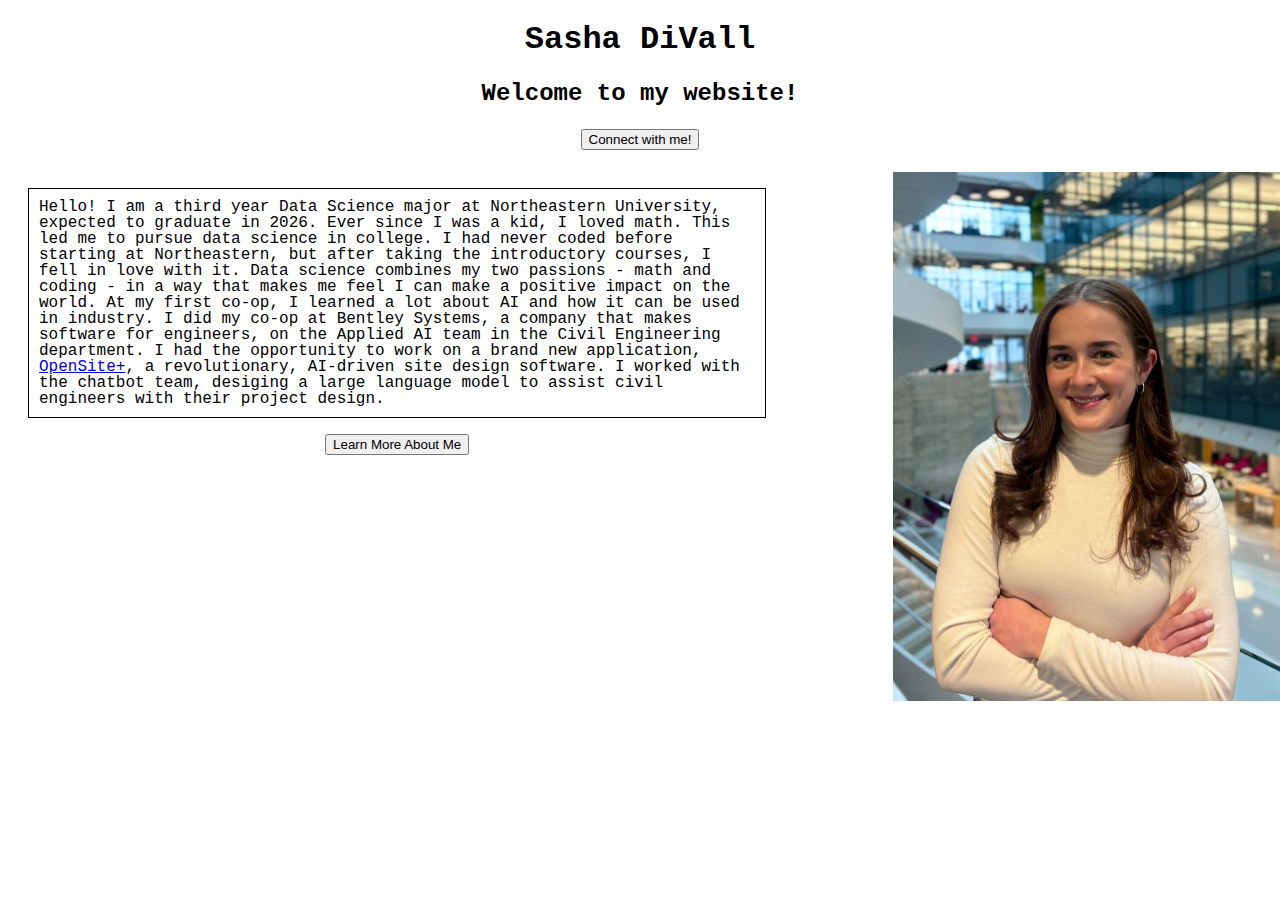
==== docs/index.html @ 65db295f "renaming" ====
<!DOCTYPE html>
<html lang="en">
<head>
    <meta charset="UTF-8">
    <meta name="viewport" content="width=device-width, initial-scale=1.0">
    <title>Sasha DiVall</title> 
    <link rel="stylesheet" href="style.css">
</head>
<body class="header">
    <h1>Sasha DiVall</h1>
    <h2>Welcome to my website!</h2>
    <h5>
        <button id="contact">Connect with me!</button>
        <script>
            const connectButton = document.getElementById("contact");
            connectButton.addEventListener('click', function () {
                window.location.href = "contact.html";
            });
        </script>
    </h5>
    <div style="float: right; width: 30%; box-sizing: border-box; padding-right: 20px">
        <img src="me.jpeg" alt="sasha" width="400">
    </div>
    <div style="float: left; width: 60%; box-sizing: border-box; padding-left: 20px">
        <p class="description">
            Hello! I am a third year Data Science major at Northeastern University, expected to graduate in 2026.
            Ever since I was a kid, I loved math. This led me to pursue data science in college. I had never coded
            before starting at Northeastern, but after taking the introductory courses, I fell in love with it. Data 
            science combines my two passions - math and coding - in a way that makes me feel I can make a positive
            impact on the world.
            At my first co-op, I learned a lot about AI and how it can be used in industry. I did my co-op at Bentley Systems, 
            a company that makes software for engineers, on the Applied AI team in the Civil Engineering department. I had the 
            opportunity to work on a brand new application, <a href="https://www.bentley.com/software/opensite-plus/#features">OpenSite+</a>, 
            a revolutionary, AI-driven site design software. I worked with the chatbot team, desiging a large language model to assist
            civil engineers with their project design.
        </p>
        <button id="second_page">Learn More About Me</button>
        <script>
            const clickButton = document.getElementById("second_page");
            clickButton.addEventListener("click", function() {
                window.location.href = "more.html"
            });
        </script>
    </div>
    
</body>
</html>
---- docs/style.css ----
.header {
    text-align: center;
    font-family:'Courier New', Courier, monospace
}

.description {
    line-height: 1;
    text-align: left;
    border: 1px solid black;
    padding: 10px;
}
.bolded-text {
    font-style: bold;
}
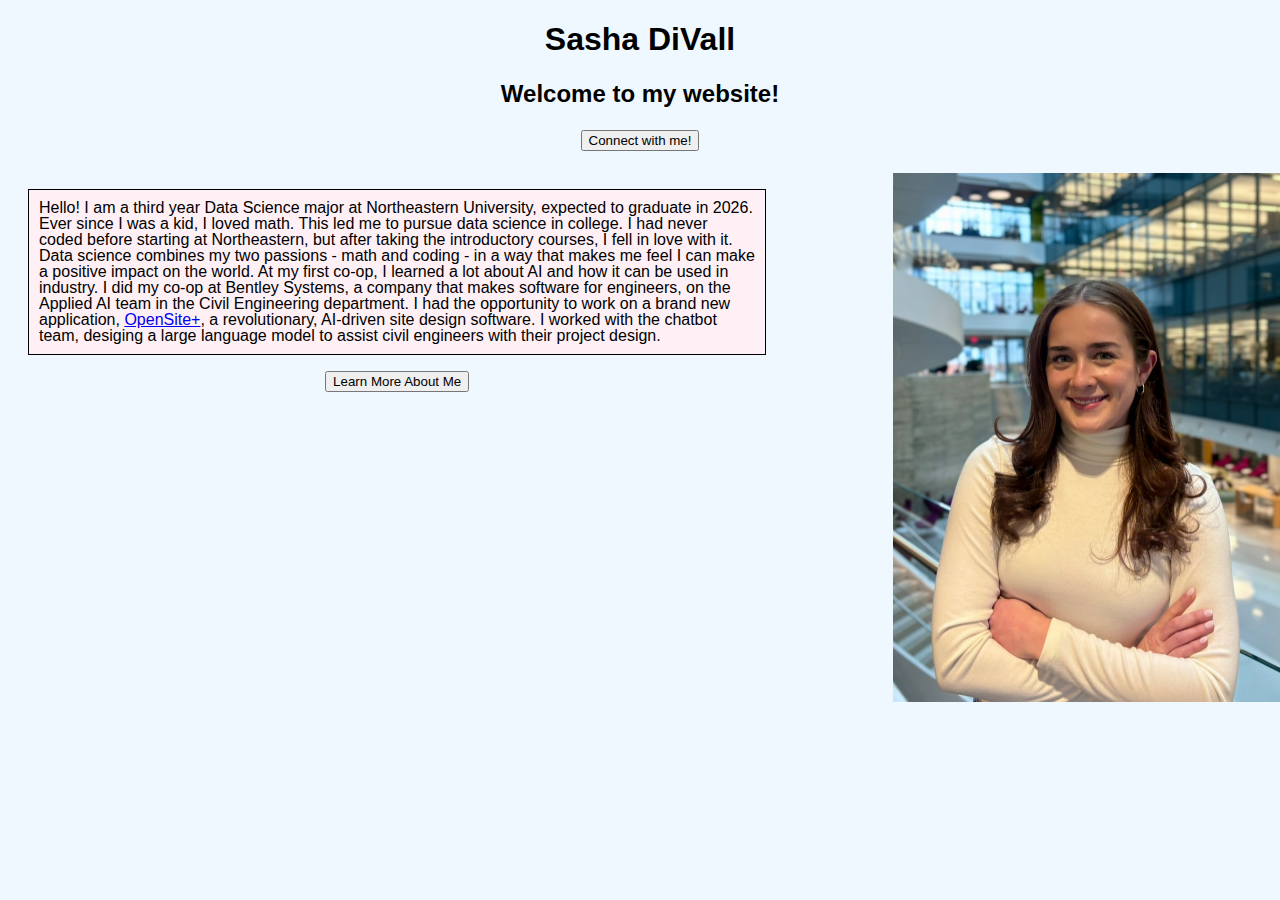
==== commit a888d23e: "style changes" ====
--- a/docs/index.html
+++ b/docs/index.html
@@ -21,7 +21,7 @@
     <div style="float: right; width: 30%; box-sizing: border-box; padding-right: 20px">
         <img src="me.jpeg" alt="sasha" width="400">
     </div>
-    <div style="float: left; width: 60%; box-sizing: border-box; padding-left: 20px">
+    <div style="float: left; width: 60%; box-sizing: border-box; padding-left: 20px;">
         <p class="description">
             Hello! I am a third year Data Science major at Northeastern University, expected to graduate in 2026.
             Ever since I was a kid, I loved math. This led me to pursue data science in college. I had never coded
--- a/docs/style.css
+++ b/docs/style.css
@@ -1,14 +1,23 @@
+body {
+    background-color: aliceblue;
+    font-family:'Trebuchet MS', 'Lucida Sans Unicode', 'Lucida Grande', 'Lucida Sans', Arial, sans-serif
+}
 .header {
     text-align: center;
-    font-family:'Courier New', Courier, monospace
 }
 
 .description {
     line-height: 1;
     text-align: left;
     border: 1px solid black;
-    padding: 10px;
+    padding: 10px 10px;
+    background-color: lavenderblush;
 }
-.bolded-text {
-    font-style: bold;
+
+
+.resume {
+    float: left; 
+    width: 30%; 
+    box-sizing: border-box; 
+    padding-left: 20px
 }